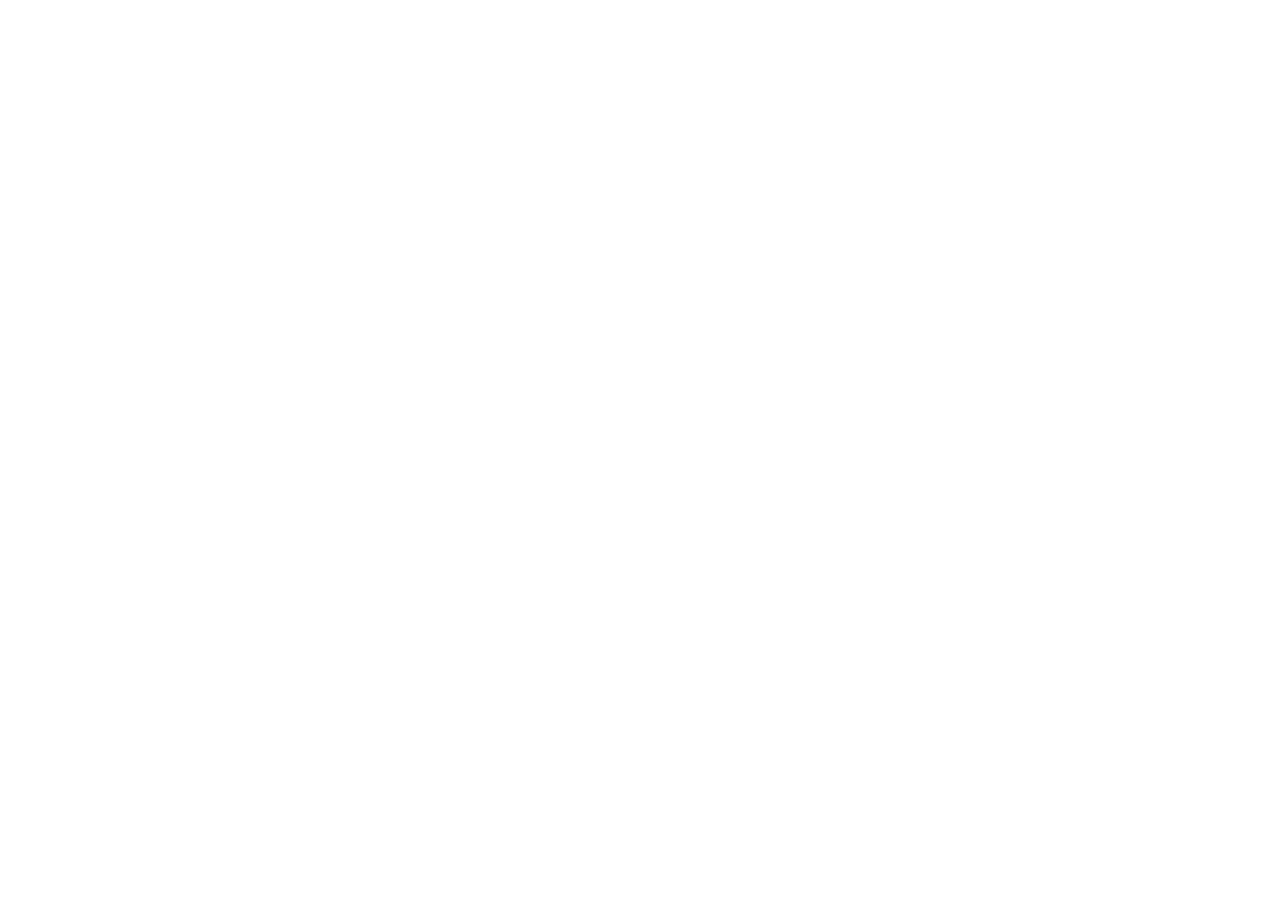
==== index.html @ 798024bf "atualizado" ====
<!DOCTYPE html>
<html lang="pt-br">
<head>
    <meta charset="UTF-8">
    <meta name="viewport" content="width=device-width, initial-scale=1.0">
    <link rel="shortcut icon" href="favicon.ico" type="image/x-icon">
    <title>Projeto de Redes Socias</title>
</head>
<body>
    
    

</body>
</html>
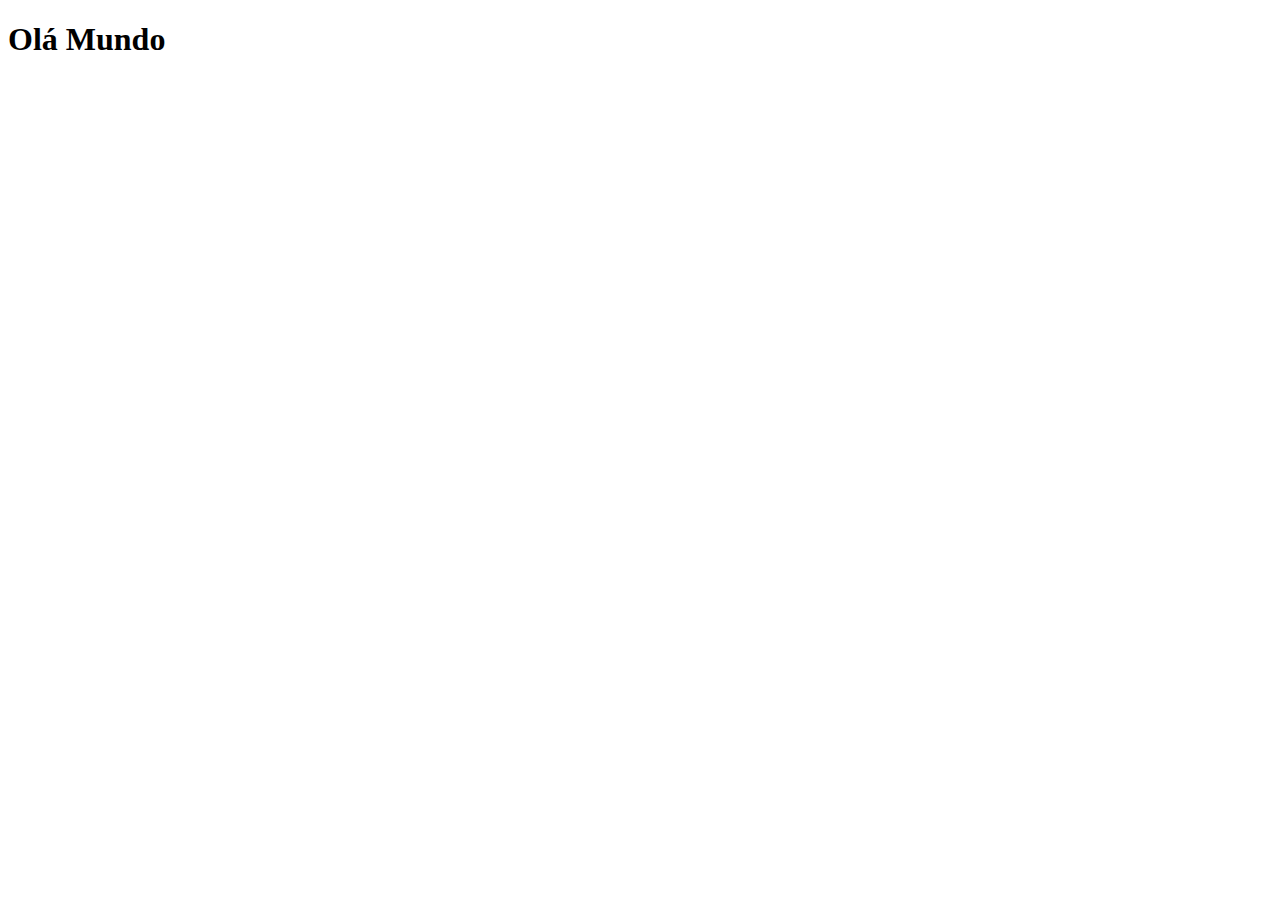
==== commit 38abea86: "..." ====
--- a/index.html
+++ b/index.html
@@ -8,7 +8,7 @@
 </head>
 <body>
     
-    
+    <h1>Olá Mundo</h1>
 
 </body>
 </html>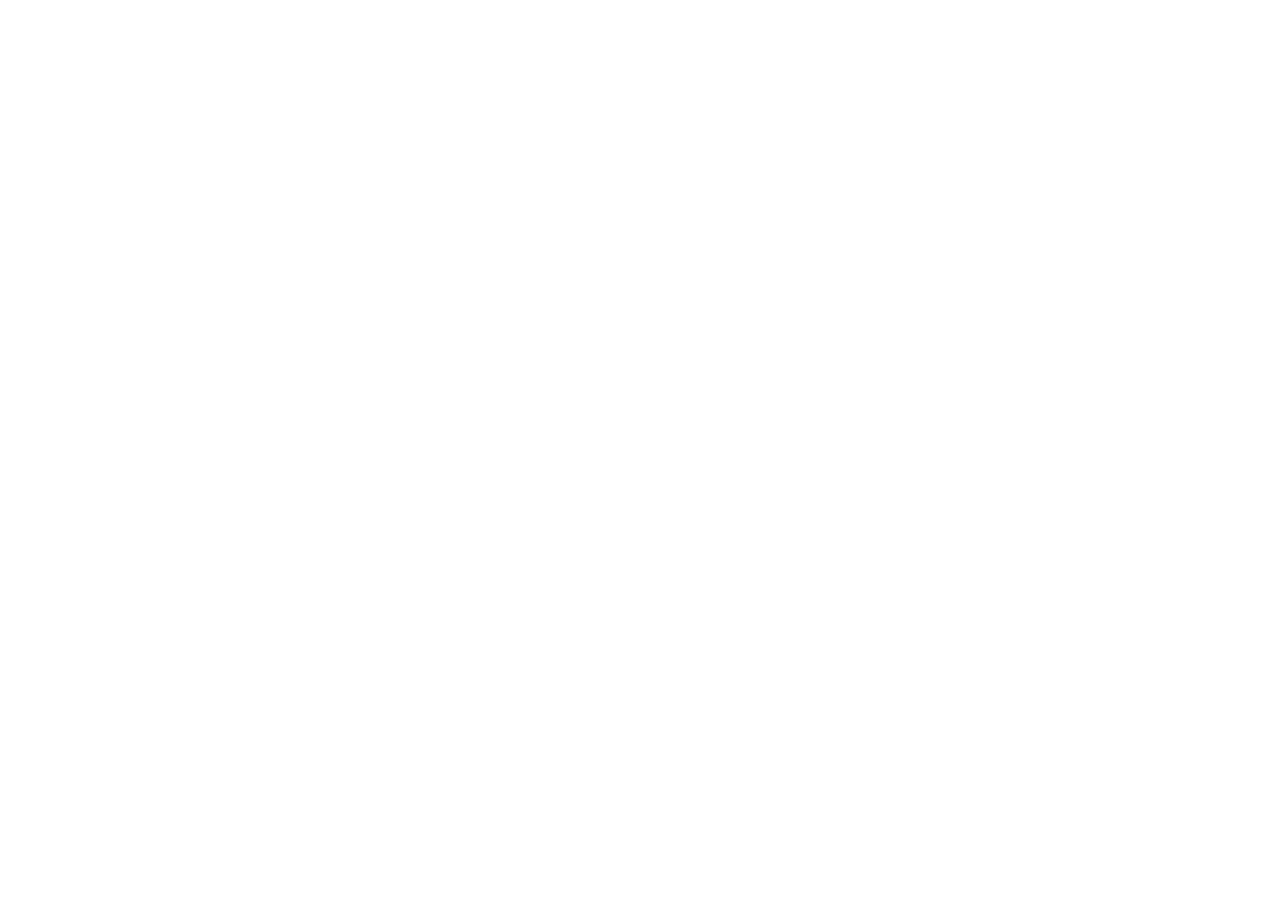
==== commit b2a01928: "..." ====
--- a/index.html
+++ b/index.html
@@ -3,12 +3,27 @@
 <head>
     <meta charset="UTF-8">
     <meta name="viewport" content="width=device-width, initial-scale=1.0">
+
+    
     <link rel="shortcut icon" href="favicon.ico" type="image/x-icon">
+     <link rel="stylesheet" href="estilos/style.css">
+
     <title>Projeto de Redes Socias</title>
+
 </head>
 <body>
+
+    <main>
+        <section id="telefone">
+
+
+        </section>
+
+        <section id="redes-sociais">
+
+
+        </section>
+    </main>
     
-    <h1>Olá Mundo</h1>
-
 </body>
 </html>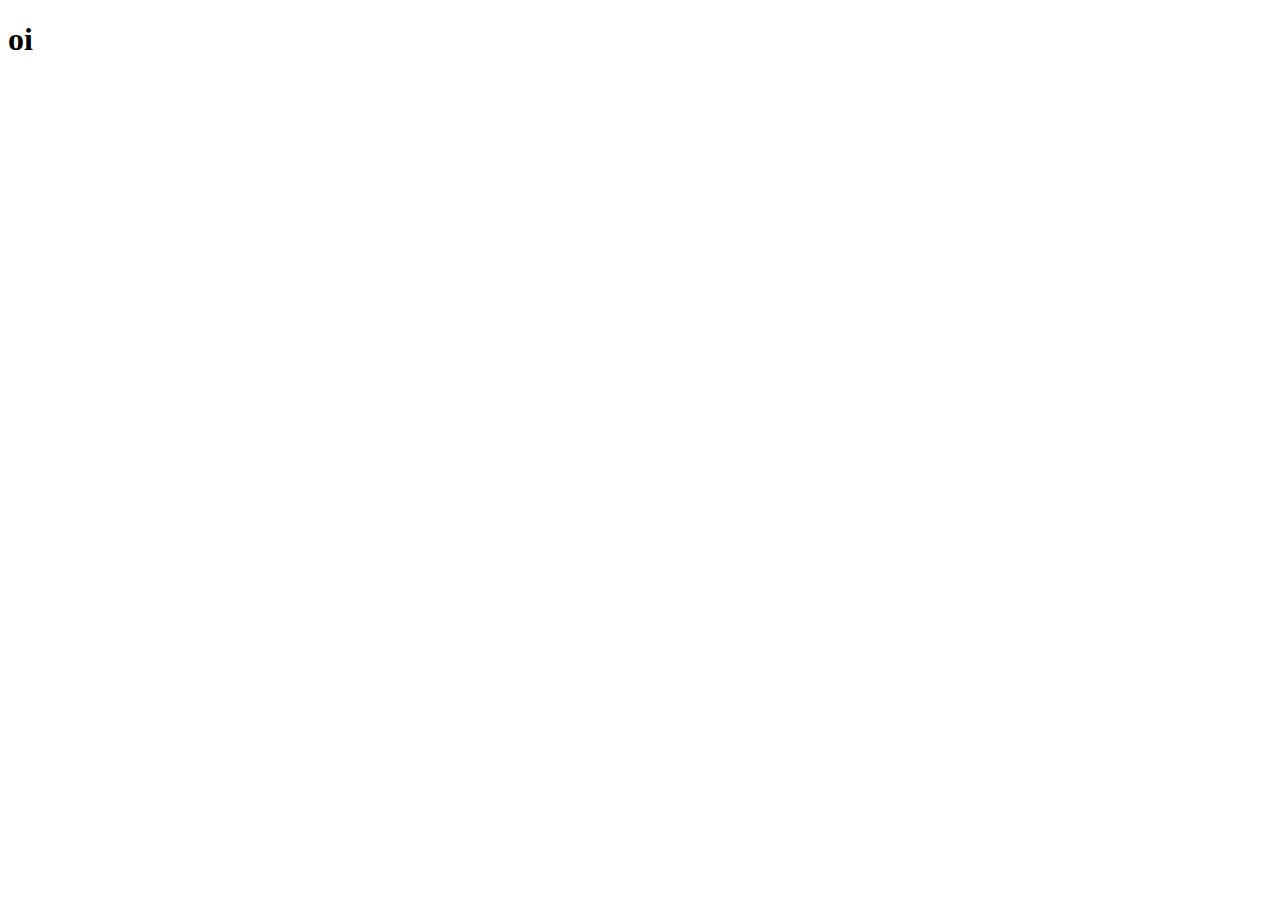
==== commit 9485cf83: "atualizado" ====
--- a/index.html
+++ b/index.html
@@ -16,7 +16,7 @@
     <main>
         <section id="telefone">
 
-
+<h1>oi</h1>
         </section>
 
         <section id="redes-sociais">
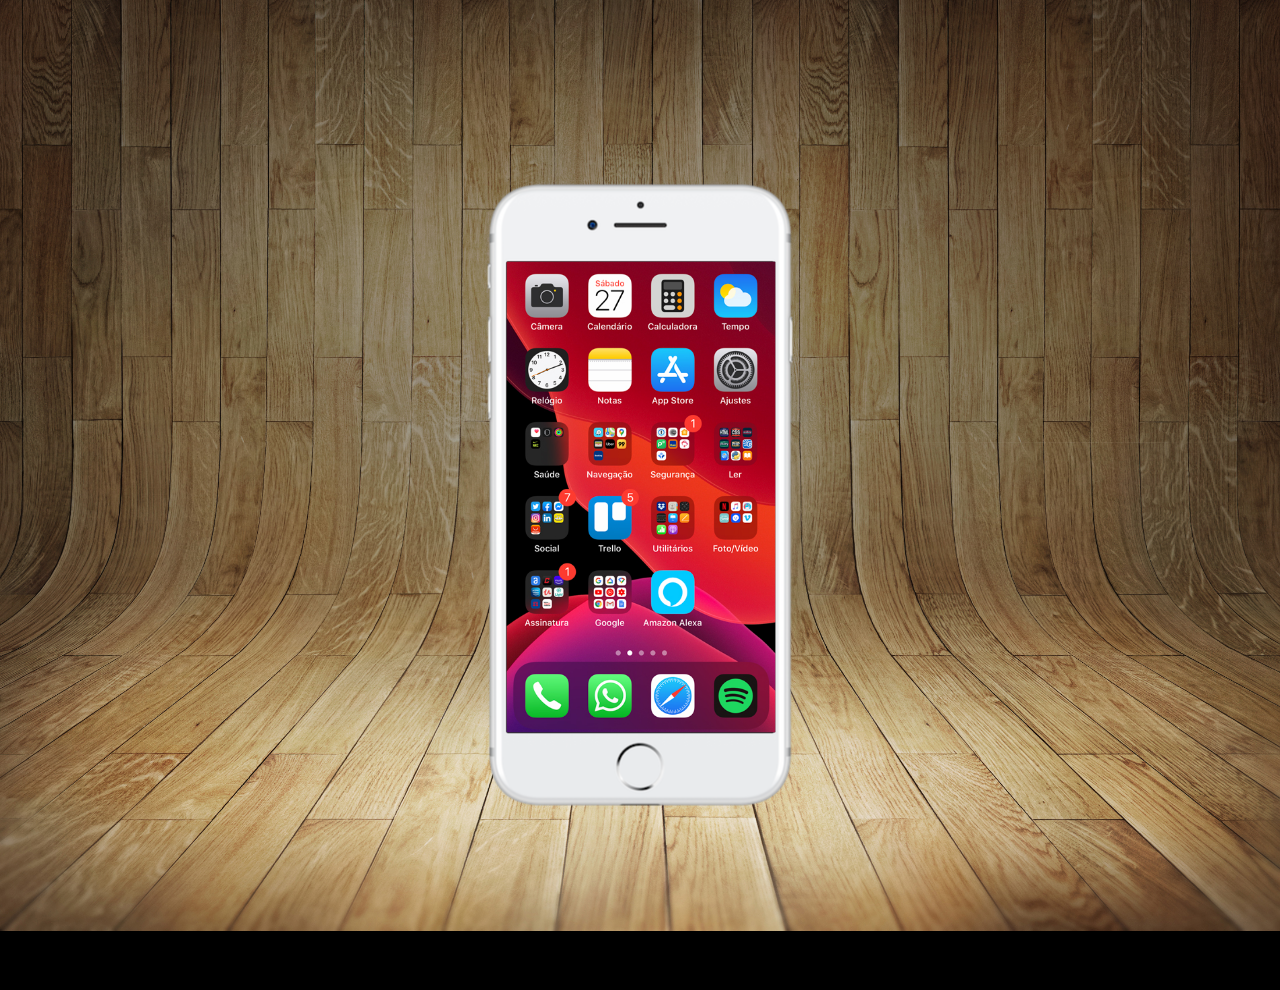
==== commit 9c7c2b07: "atualizado" ====
--- a/index.html
+++ b/index.html
@@ -15,8 +15,7 @@
 
     <main>
         <section id="telefone">
-
-<h1>oi</h1>
+            <iframe src="home.html" name="tela" id="tela" frameborder="0"></iframe>
         </section>
 
         <section id="redes-sociais">
--- a/estilos/style.css
+++ b/estilos/style.css
@@ -0,0 +1,46 @@
+@charset "UTF-8";
+
+
+* {
+    margin: 0px;
+    padding: 0px;
+    font-family: Arial, Helvetica, sans-serif;
+}
+
+html, body {
+    height: 110vh;
+    width: 100vw; /* Usa toda a largura da tela */
+    background-color: black;
+}
+
+body {
+
+    background: url('../imagens/fundo-madeira.jpg') no-repeat top center;
+    background-size: cover;
+    background-attachment: fixed;
+}
+
+main {
+    height: 100vh;
+    position: relative;
+
+}
+
+section#telefone {
+    position: absolute;
+    top: 55%;
+    left: 50%;
+    transform: translate(-50%, -50%);
+
+    height: 627px;
+    width: 311px;
+    background: url(../imagens/frame-iphone.png) no-repeat;
+}
+
+iframe#tela {
+    position: relative;
+    top: 80px;
+    left: 22px;
+    width: 269px;
+    height: 471px;
+}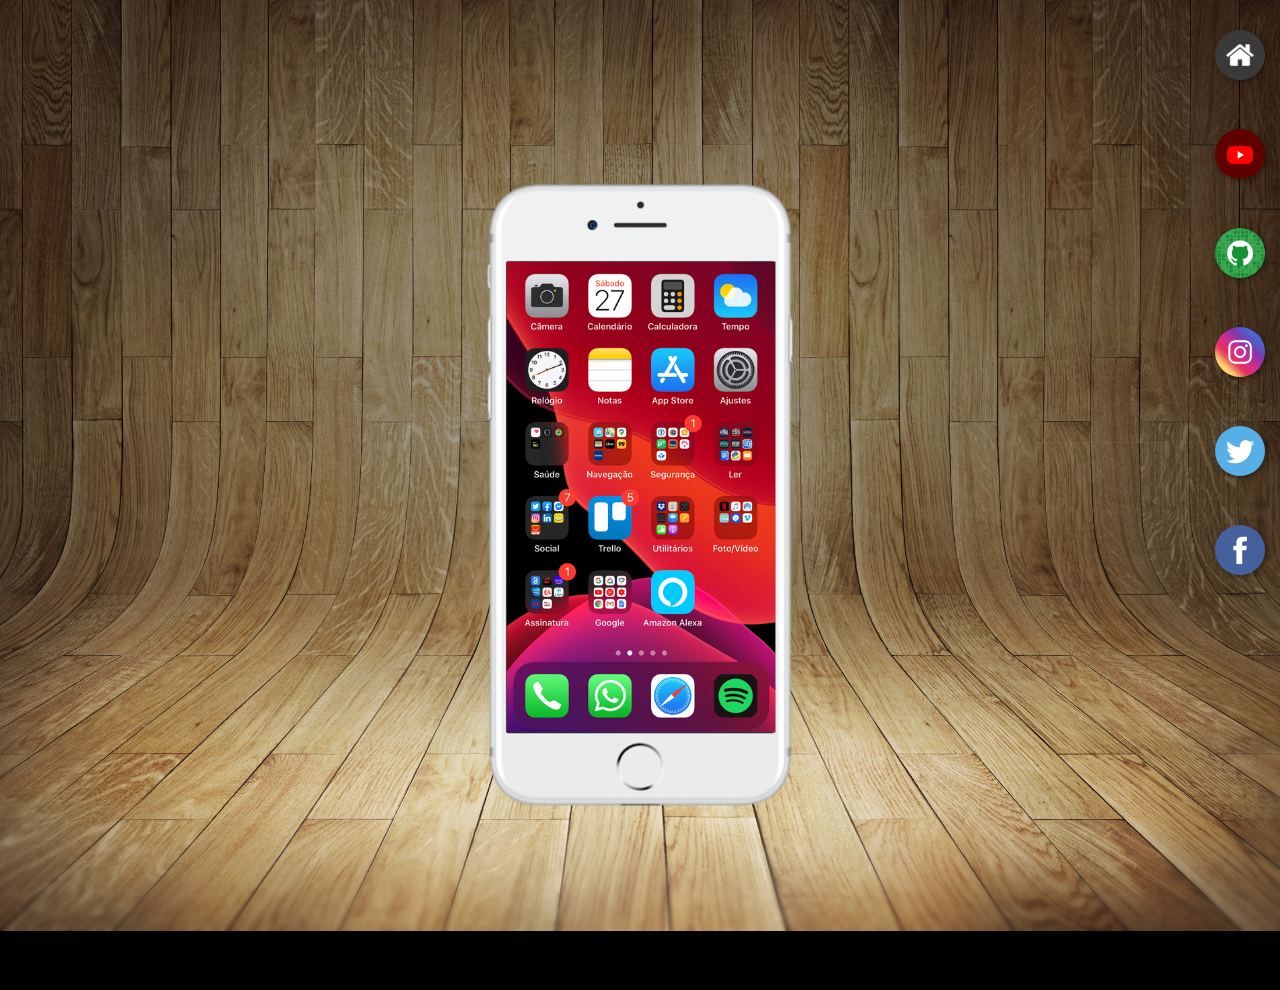
==== commit 99f46761: "atualizado" ====
--- a/index.html
+++ b/index.html
@@ -19,7 +19,12 @@
         </section>
 
         <section id="redes-sociais">
-
+            <a href="home.html" target="tela"><img src="imagens/logo-home.jpg" alt="Home"></a><br>
+            <a href="youtube.html" target="tela"><img src="imagens/logo-youtube.jpg" alt="youtube"></a><br>
+            <a href="github.html" target="tela"><img src="imagens/logo-github.jpg" alt="github"></a><br>
+            <a href="instagram.html" target="tela"><img src="imagens/logo-instagram.jpg" alt="instagram"></a><br>
+            <a href="#" target="tela"><img src="imagens/logo-twitter.jpg" alt="twitter"></a><br>
+            <a href="facebook.html" target="tela"><img src="imagens/logo-facebook.jpg" alt="facebook"></a><br>
 
         </section>
     </main>
--- a/estilos/style.css
+++ b/estilos/style.css
@@ -9,7 +9,6 @@
 
 html, body {
     height: 110vh;
-    width: 100vw; /* Usa toda a largura da tela */
     background-color: black;
 }
 
@@ -43,4 +42,27 @@
     left: 22px;
     width: 269px;
     height: 471px;
+}
+
+section#redes-sociais {
+    text-align: right;
+}
+
+section#redes-sociais img {
+    width: 50px;
+
+    margin-top: 30px;
+    margin-right: 15px;
+    margin-bottom: 15px;
+
+    border-radius: 50%; /* arredonda os botões quadrados */
+    box-shadow: 2px 2px 5px rgba(0, 0, 0, 0.400);
+    box-sizing: border-box;
+}
+
+section#redes-sociais img:hover {
+    border: 2px solid rgba(255, 255, 255, 0.6);
+    transform: translate( -3px, -3px);
+    box-shadow: 5px 5px 10px rgba(0, 0, 0, 0.612);
+    transition: transform 0.3s, border 0.3s;
 }